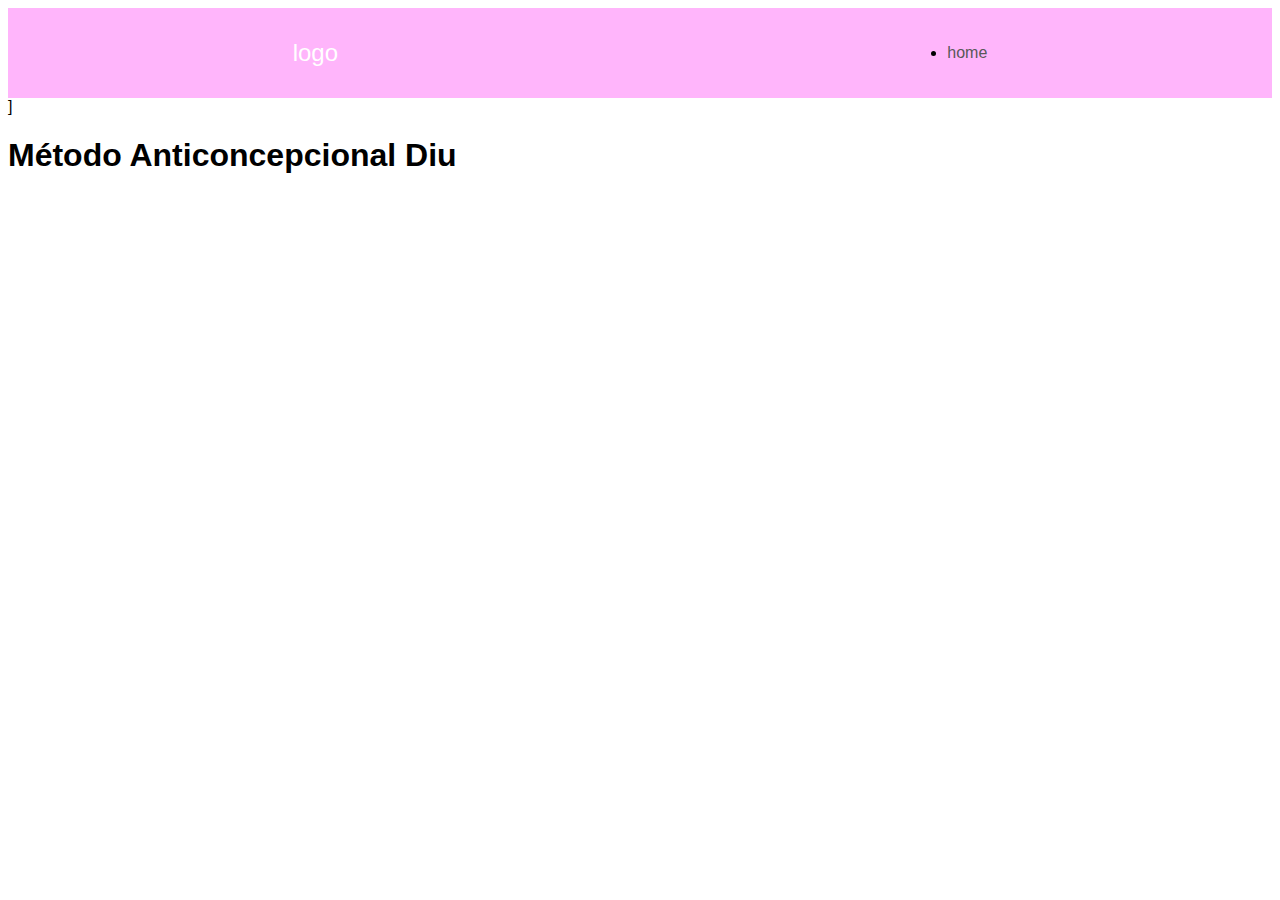
==== index.html @ d30ae764 "Add files via upload" ====
<!DOCTYPE html>
<html lang="pt-br">

<head>
    <meta charset="UTF-8">
    <meta name="viewport" content="width=device-width, initial-scale=1.0">
    <title>Diu</title>
    <meta name="description" content="Sobre método anticoncepcional Diu!">
    <link rel="stylesheet" href="./style.css">
</head>

<body>

    <header>
        <nav>

            <a href="#" class="logo">logo</a>

            <ul class="nav-listas">
                <li><a href="#">home</a></li>
           
        

            </ul>
        </nav>]

        

    </header>
    <h1>Método Anticoncepcional Diu</h1>

</body>

</html>
---- style.css ----
body {
    font-family: Arial, Helvetica, sans-serif;
}

nav{
    display: flex;
    align-items: center;
    justify-content: space-around;
    background-color: rgb(255, 181, 251);
    height: 10vh;
}



.logo{
    font-size: 24px;
    color: white;
}

a{
    color: #585858;
    text-decoration: none;
}
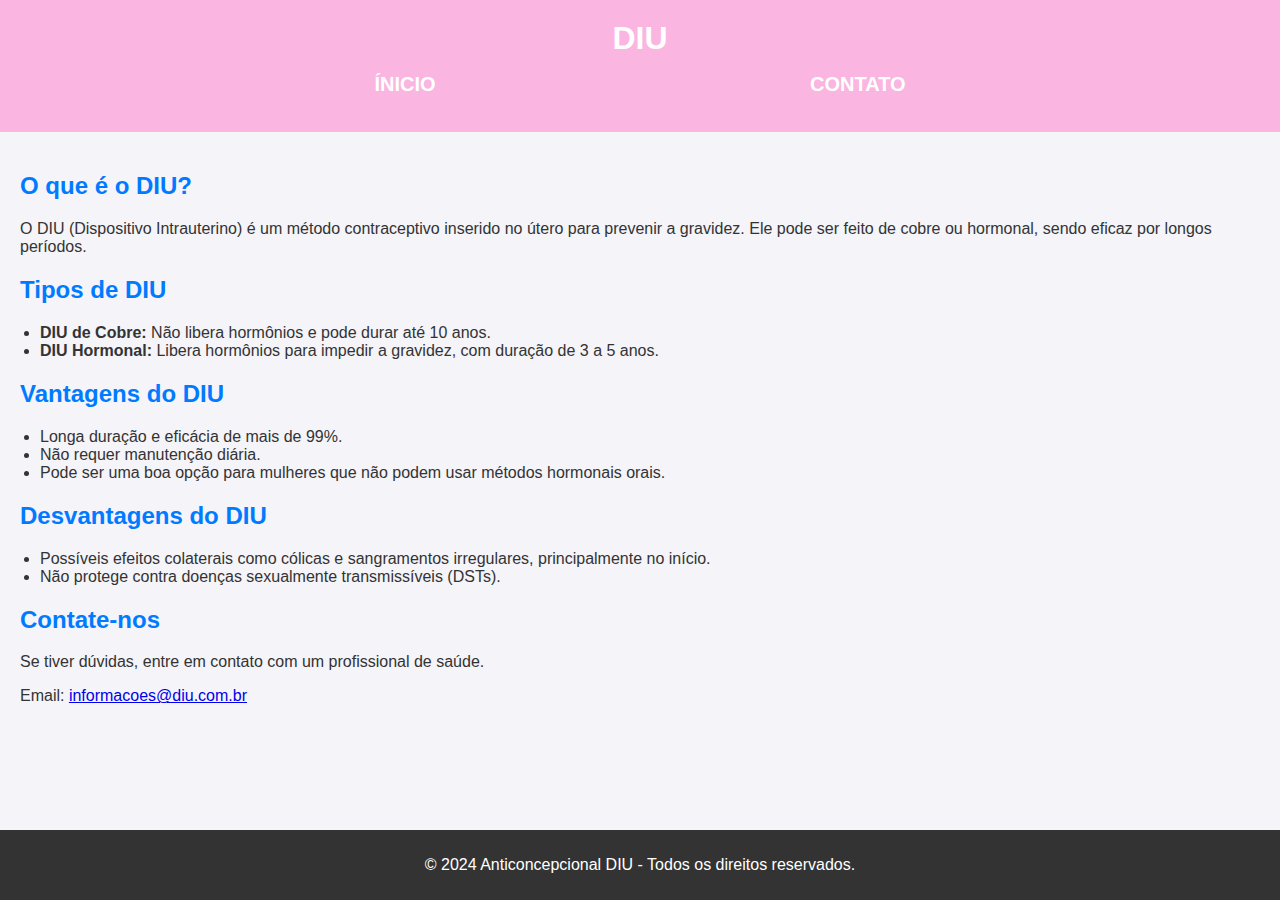
==== commit 91fdb945: "Add files via upload" ====
--- a/index.html
+++ b/index.html
@@ -1,34 +1,64 @@
-<!DOCTYPE html>
-<html lang="pt-br">
-
-<head>
-    <meta charset="UTF-8">
-    <meta name="viewport" content="width=device-width, initial-scale=1.0">
-    <title>Diu</title>
-    <meta name="description" content="Sobre método anticoncepcional Diu!">
-    <link rel="stylesheet" href="./style.css">
-</head>
-
-<body>
-
-    <header>
-        <nav>
-
-            <a href="#" class="logo">logo</a>
-
-            <ul class="nav-listas">
-                <li><a href="#">home</a></li>
-           
-        
-
-            </ul>
-        </nav>]
-
-        
-
-    </header>
-    <h1>Método Anticoncepcional Diu</h1>
-
-</body>
-
-</html>+<!DOCTYPE html>
+<html lang="pt-br">
+<head>
+    <meta charset="UTF-8">
+    <meta name="viewport" content="width=device-width, initial-scale=1.0">
+    <title>Anticoncepcional DIU</title>
+    <meta name="description" content="Sobre método anticoncepcional Diu!">
+    <link rel="stylesheet" href="style.css">
+</head>
+<body>
+    <header>
+        <h1>DIU</h1>
+        <nav>
+            <ul>
+                <li><a href="#inicio">ÍNICIO</a></li>
+                <li><a href="#contato">CONTATO</a></li>
+                
+            </ul>
+        </nav>
+    </header>
+
+    <main>
+        <section id="introducao">
+            <h2>O que é o DIU?</h2>
+            <p>O DIU (Dispositivo Intrauterino) é um método contraceptivo inserido no útero para prevenir a gravidez. Ele pode ser feito de cobre ou hormonal, sendo eficaz por longos períodos.</p>
+        </section>
+
+        <section id="tipos">
+            <h2>Tipos de DIU</h2>
+            <ul>
+                <li><strong>DIU de Cobre:</strong> Não libera hormônios e pode durar até 10 anos.</li>
+                <li><strong>DIU Hormonal:</strong> Libera hormônios para impedir a gravidez, com duração de 3 a 5 anos.</li>
+            </ul>
+        </section>
+
+        <section id="vantagens">
+            <h2>Vantagens do DIU</h2>
+            <ul>
+                <li>Longa duração e eficácia de mais de 99%.</li>
+                <li>Não requer manutenção diária.</li>
+                <li>Pode ser uma boa opção para mulheres que não podem usar métodos hormonais orais.</li>
+            </ul>
+        </section>
+
+        <section id="desvantagens">
+            <h2>Desvantagens do DIU</h2>
+            <ul>
+                <li>Possíveis efeitos colaterais como cólicas e sangramentos irregulares, principalmente no início.</li>
+                <li>Não protege contra doenças sexualmente transmissíveis (DSTs).</li>
+            </ul>
+        </section>
+
+        <section id="contato">
+            <h2>Contate-nos</h2>
+            <p>Se tiver dúvidas, entre em contato com um profissional de saúde.</p>
+            <p>Email: <a href="mailto:informacoes@diu.com.br">informacoes@diu.com.br</a></p>
+        </section>
+    </main>
+
+    <footer>
+        <p>&copy; 2024 Anticoncepcional DIU - Todos os direitos reservados.</p>
+    </footer>
+</body>
+</html>
--- a/style.css
+++ b/style.css
@@ -1,23 +1,95 @@
-body {
-    font-family: Arial, Helvetica, sans-serif;
-}
-
-nav{
-    display: flex;
-    align-items: center;
-    justify-content: space-around;
-    background-color: rgb(255, 181, 251);
-    height: 10vh;
-}
-
-
-
-.logo{
-    font-size: 24px;
-    color: white;
-}
-
-a{
-    color: #585858;
-    text-decoration: none;
-}
+
+body {
+    font-family: Arial, sans-serif;
+    background-color: #f4f4f9;
+    color: #333;
+    margin: 0;
+    padding: 0;
+}
+
+header {
+    background-color: #fab5e0;
+    color: white;
+    padding: 20px 0;
+    text-align: center;
+}
+
+header h1 {
+    margin: 0;
+}
+
+nav ul {
+    display: flex;
+    justify-content: space-evenly;
+    list-style: none;
+    padding: 0;
+    text-align: center;
+}
+
+nav ul li {
+    display: inline-block;
+    position: relative;
+    color: #ffffff;
+    font-family: sans-serif;
+    font-size: 20px;
+    cursor: pointer;
+    transition: 0.4 all ease;
+}
+
+nav ul li a {
+    color: white;
+    text-decoration: none;
+    font-weight: bold;
+}
+
+nav ul li a:hover {
+    color: #ee44d2;
+    transition: 0.4 all ease;
+}
+
+nav ul li::after {
+    content: '';
+    position: absolute;
+    width: 100%;
+    transform: scaleX(0);
+    height: 2px;
+    bottom: -5px;
+    left: 0;
+    background-color: #d766db;
+    transform-origin: bottom right;
+    transition: transform 0.5s ease-out;
+
+}
+
+nav ul li:hover::after {
+    transform: scaleX(1);
+    transform-origin: bottom left;
+}
+
+
+main {
+    padding: 20px;
+}
+
+section {
+    margin-bottom: 20px;
+}
+
+h2 {
+    color: #007bff;
+}
+
+ul {
+    list-style: disc;
+    padding-left: 20px;
+}
+
+footer {
+    background-color: #333;
+    color: white;
+    text-align: center;
+    padding: 10px 0;
+    position: fixed;
+    width: 100%;
+    bottom: 0;
+}
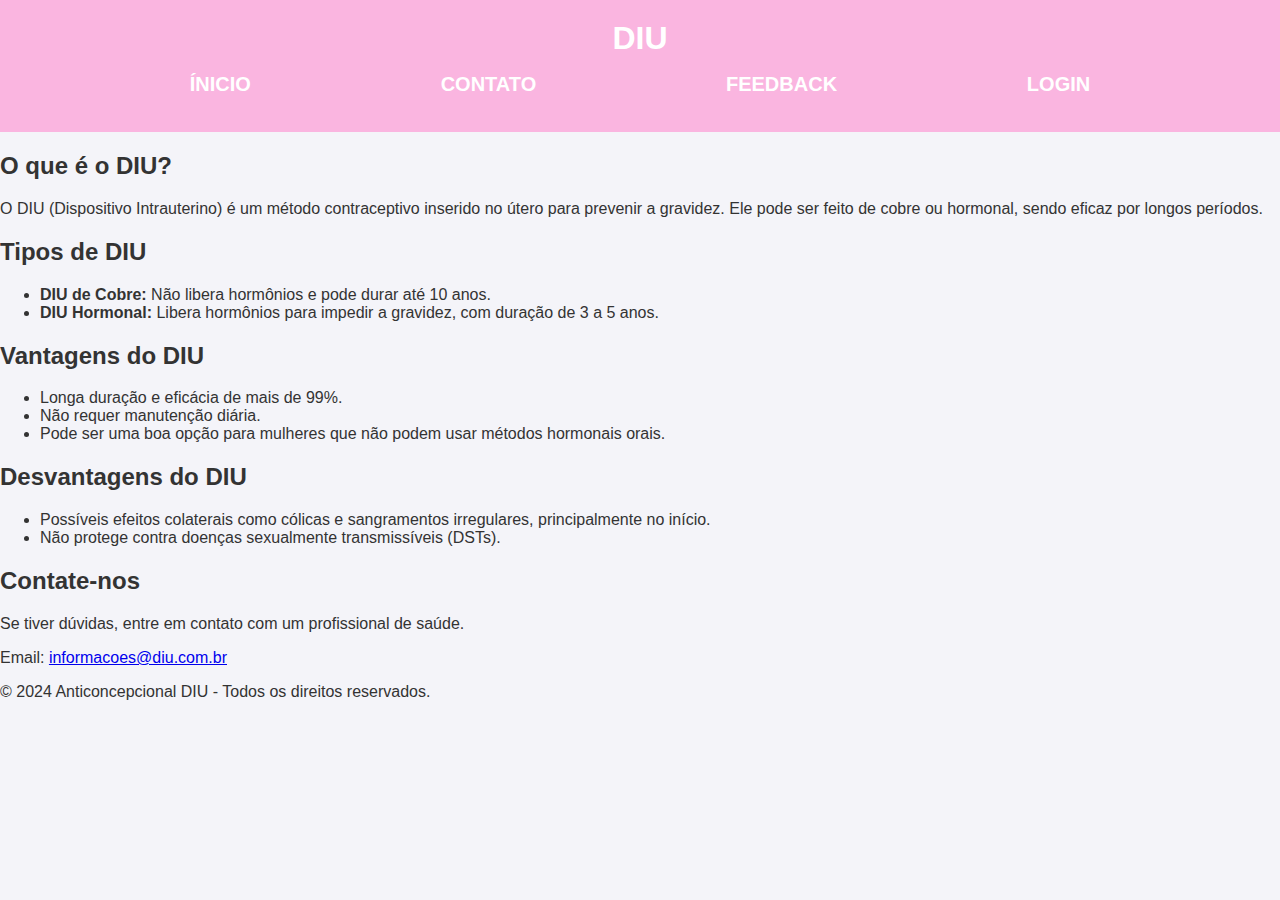
==== commit 22ecc9e8: "Add files via upload" ====
--- a/index.html
+++ b/index.html
@@ -14,6 +14,9 @@
             <ul>
                 <li><a href="#inicio">ÍNICIO</a></li>
                 <li><a href="#contato">CONTATO</a></li>
+                <li><a href="#feedback">FEEDBACK</a></li>
+                <li><a href="./login.html">LOGIN</a></li>
+            
                 
             </ul>
         </nav>
--- a/style.css
+++ b/style.css
@@ -47,49 +47,3 @@
     transition: 0.4 all ease;
 }
 
-nav ul li::after {
-    content: '';
-    position: absolute;
-    width: 100%;
-    transform: scaleX(0);
-    height: 2px;
-    bottom: -5px;
-    left: 0;
-    background-color: #d766db;
-    transform-origin: bottom right;
-    transition: transform 0.5s ease-out;
-
-}
-
-nav ul li:hover::after {
-    transform: scaleX(1);
-    transform-origin: bottom left;
-}
-
-
-main {
-    padding: 20px;
-}
-
-section {
-    margin-bottom: 20px;
-}
-
-h2 {
-    color: #007bff;
-}
-
-ul {
-    list-style: disc;
-    padding-left: 20px;
-}
-
-footer {
-    background-color: #333;
-    color: white;
-    text-align: center;
-    padding: 10px 0;
-    position: fixed;
-    width: 100%;
-    bottom: 0;
-}
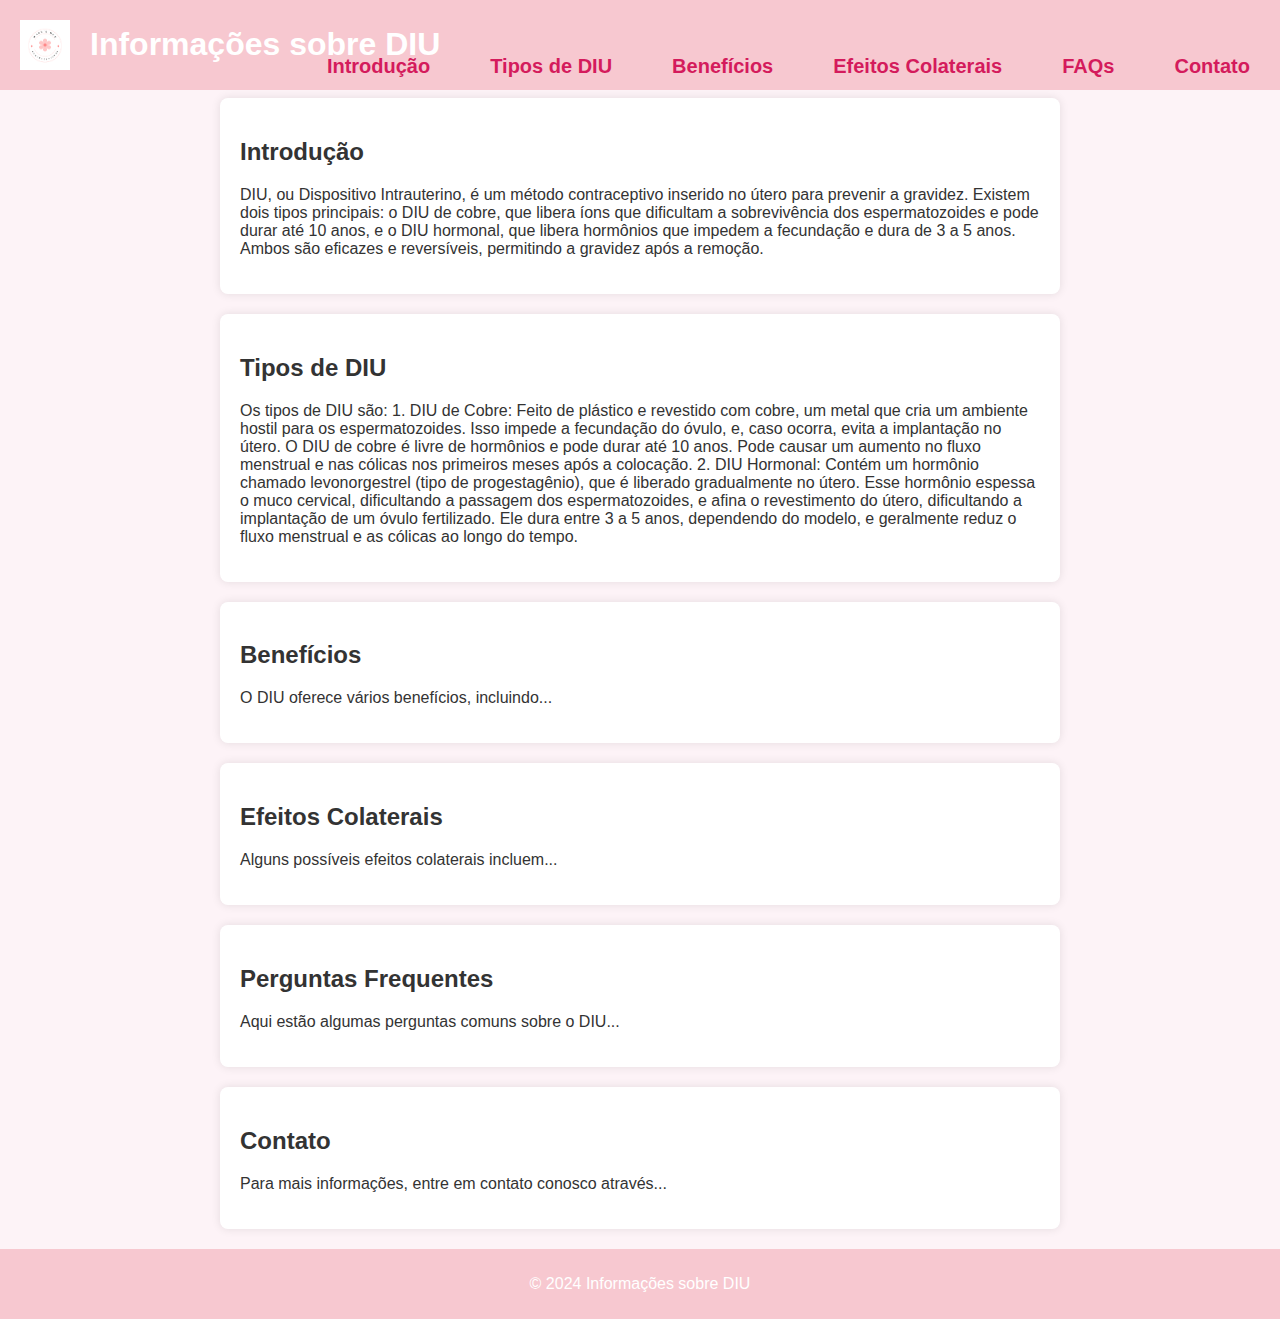
==== commit ba801438: "Add files via upload" ====
--- a/index.html
+++ b/index.html
@@ -1,67 +1,57 @@
 <!DOCTYPE html>
-<html lang="pt-br">
+<html lang="pt-BR">
 <head>
     <meta charset="UTF-8">
     <meta name="viewport" content="width=device-width, initial-scale=1.0">
-    <title>Anticoncepcional DIU</title>
-    <meta name="description" content="Sobre método anticoncepcional Diu!">
-    <link rel="stylesheet" href="style.css">
+    <title>Informações sobre DIU</title>
+    <link rel="stylesheet" href="styles.css">
 </head>
 <body>
     <header>
-        <h1>DIU</h1>
-        <nav>
-            <ul>
-                <li><a href="#inicio">ÍNICIO</a></li>
-                <li><a href="#contato">CONTATO</a></li>
-                <li><a href="#feedback">FEEDBACK</a></li>
-                <li><a href="./login.html">LOGIN</a></li>
-            
-                
-            </ul>
-        </nav>
+        <img src="./img/Pink Cute Simple Flower Shop Circle Logo.png" alt="Logo" class="logo">
+        <h1>Informações sobre DIU</h1>
     </header>
+    <nav>
+        <ul>
+            <li><a href="#intro">Introdução</a></li>
+            <li><a href="#tipos">Tipos de DIU</a></li>
+            <li><a href="#beneficios">Benefícios</a></li>
+            <li><a href="#efeitos">Efeitos Colaterais</a></li>
+            <li><a href="#faq">FAQs</a></li>
+            <li><a href="#contato">Contato</a></li>
+        </ul>
+    </nav>
+    <section id="intro">
+        <h2>Introdução</h2>
+        <p>DIU, ou Dispositivo Intrauterino, é um método contraceptivo inserido no útero para prevenir a gravidez. Existem dois tipos principais: o DIU de cobre, que libera íons que dificultam a sobrevivência dos espermatozoides e pode durar até 10 anos, e o DIU hormonal, que libera hormônios que impedem a fecundação e dura de 3 a 5 anos. Ambos são eficazes e reversíveis, permitindo a gravidez após a remoção.</p>
+    </section>
+    <section id="tipos">
+        <h2>Tipos de DIU</h2>
+        <p>Os tipos de DIU são:
+            1. DIU de Cobre: Feito de plástico e revestido com cobre, um metal que cria um ambiente hostil para os espermatozoides. Isso impede a fecundação do óvulo, e, caso ocorra, evita a implantação no útero. O DIU de cobre é livre de hormônios e pode durar até 10 anos. Pode causar um aumento no fluxo menstrual e nas cólicas nos primeiros meses após a colocação.
+            2. DIU Hormonal: Contém um hormônio chamado levonorgestrel (tipo de progestagênio), que é liberado gradualmente no útero. Esse hormônio espessa o muco cervical, dificultando a passagem dos espermatozoides, e afina o revestimento do útero, dificultando a implantação de um óvulo fertilizado. Ele dura entre 3 a 5 anos, dependendo do modelo, e geralmente reduz o fluxo menstrual e as cólicas ao longo do tempo.
+            </p>
+    </section>
+    <section id="beneficios">
+        <h2>Benefícios</h2>
+        <p>O DIU oferece vários benefícios, incluindo...</p>
+    </section>
+    <section id="efeitos">
+        <h2>Efeitos Colaterais</h2>
+        <p>Alguns possíveis efeitos colaterais incluem...</p>
 
-    <main>
-        <section id="introducao">
-            <h2>O que é o DIU?</h2>
-            <p>O DIU (Dispositivo Intrauterino) é um método contraceptivo inserido no útero para prevenir a gravidez. Ele pode ser feito de cobre ou hormonal, sendo eficaz por longos períodos.</p>
-        </section>
-
-        <section id="tipos">
-            <h2>Tipos de DIU</h2>
-            <ul>
-                <li><strong>DIU de Cobre:</strong> Não libera hormônios e pode durar até 10 anos.</li>
-                <li><strong>DIU Hormonal:</strong> Libera hormônios para impedir a gravidez, com duração de 3 a 5 anos.</li>
-            </ul>
-        </section>
-
-        <section id="vantagens">
-            <h2>Vantagens do DIU</h2>
-            <ul>
-                <li>Longa duração e eficácia de mais de 99%.</li>
-                <li>Não requer manutenção diária.</li>
-                <li>Pode ser uma boa opção para mulheres que não podem usar métodos hormonais orais.</li>
-            </ul>
-        </section>
-
-        <section id="desvantagens">
-            <h2>Desvantagens do DIU</h2>
-            <ul>
-                <li>Possíveis efeitos colaterais como cólicas e sangramentos irregulares, principalmente no início.</li>
-                <li>Não protege contra doenças sexualmente transmissíveis (DSTs).</li>
-            </ul>
-        </section>
-
-        <section id="contato">
-            <h2>Contate-nos</h2>
-            <p>Se tiver dúvidas, entre em contato com um profissional de saúde.</p>
-            <p>Email: <a href="mailto:informacoes@diu.com.br">informacoes@diu.com.br</a></p>
-        </section>
-    </main>
-
+        
+    </section>
+    <section id="faq">
+        <h2>Perguntas Frequentes</h2>
+        <p>Aqui estão algumas perguntas comuns sobre o DIU...</p>
+    </section>
+    <section id="contato">
+        <h2>Contato</h2>
+        <p>Para mais informações, entre em contato conosco através...</p>
+    </section>
     <footer>
-        <p>&copy; 2024 Anticoncepcional DIU - Todos os direitos reservados.</p>
+        <p>&copy; 2024 Informações sobre DIU</p>
     </footer>
 </body>
 </html>
--- a/styles.css
+++ b/styles.css
@@ -0,0 +1,80 @@
+body {
+    font-family: Arial, sans-serif;
+    background-color: #fdf3f7;
+    color: #333;
+    margin: 0;
+    padding: 0;
+}
+
+header {
+    display: flex; 
+    align-items: center; 
+    background-color: #f7c8d0; 
+    color: #fff; 
+    padding: 5px 20px; 
+    text-align: center;
+}
+
+.logo { width: 50px; 
+    height: auto; 
+    margin-right: 20px
+}
+
+nav { 
+    margin-top: -35px;
+}
+
+nav ul {
+    font-family: Arial, Helvetica, sans-serif;
+    list-style: none;
+    padding: 0;
+    display: flex;
+    justify-content:flex-end;
+    background-color: #f7c8d0;
+    margin: 0;
+    text-align: center;
+}
+
+nav ul li {
+    margin: 0 15px;
+    display: inline-block;
+    position: relative;
+    color: #ffffff;
+    font-family: sans-serif;
+    font-size: 20px;
+    cursor: pointer;
+    transition: 0.4 all ease;
+}
+
+nav ul li a {
+    text-decoration: none; 
+    color: #d41b5c; 
+    padding: 10px 15px; 
+    border-radius: 5px; 
+    transition: background-color 0.3s ease;
+    font-weight: bold;
+}
+
+nav ul li a:hover {
+    color: #df618d;
+    transition: 0.4 all ease;
+}
+
+
+section {
+    padding: 20px;
+    margin: 20px auto;
+    background-color: #fff;
+    border-radius: 8px;
+    box-shadow: 0 0 10px rgba(0, 0, 0, 0.1);
+    max-width: 800px;
+}
+
+footer { text-align: center; 
+    padding: 10px 0; 
+    background-color: #f7c8d0; 
+    color: #fff; 
+    position: relative; 
+    width: 100%
+}
+
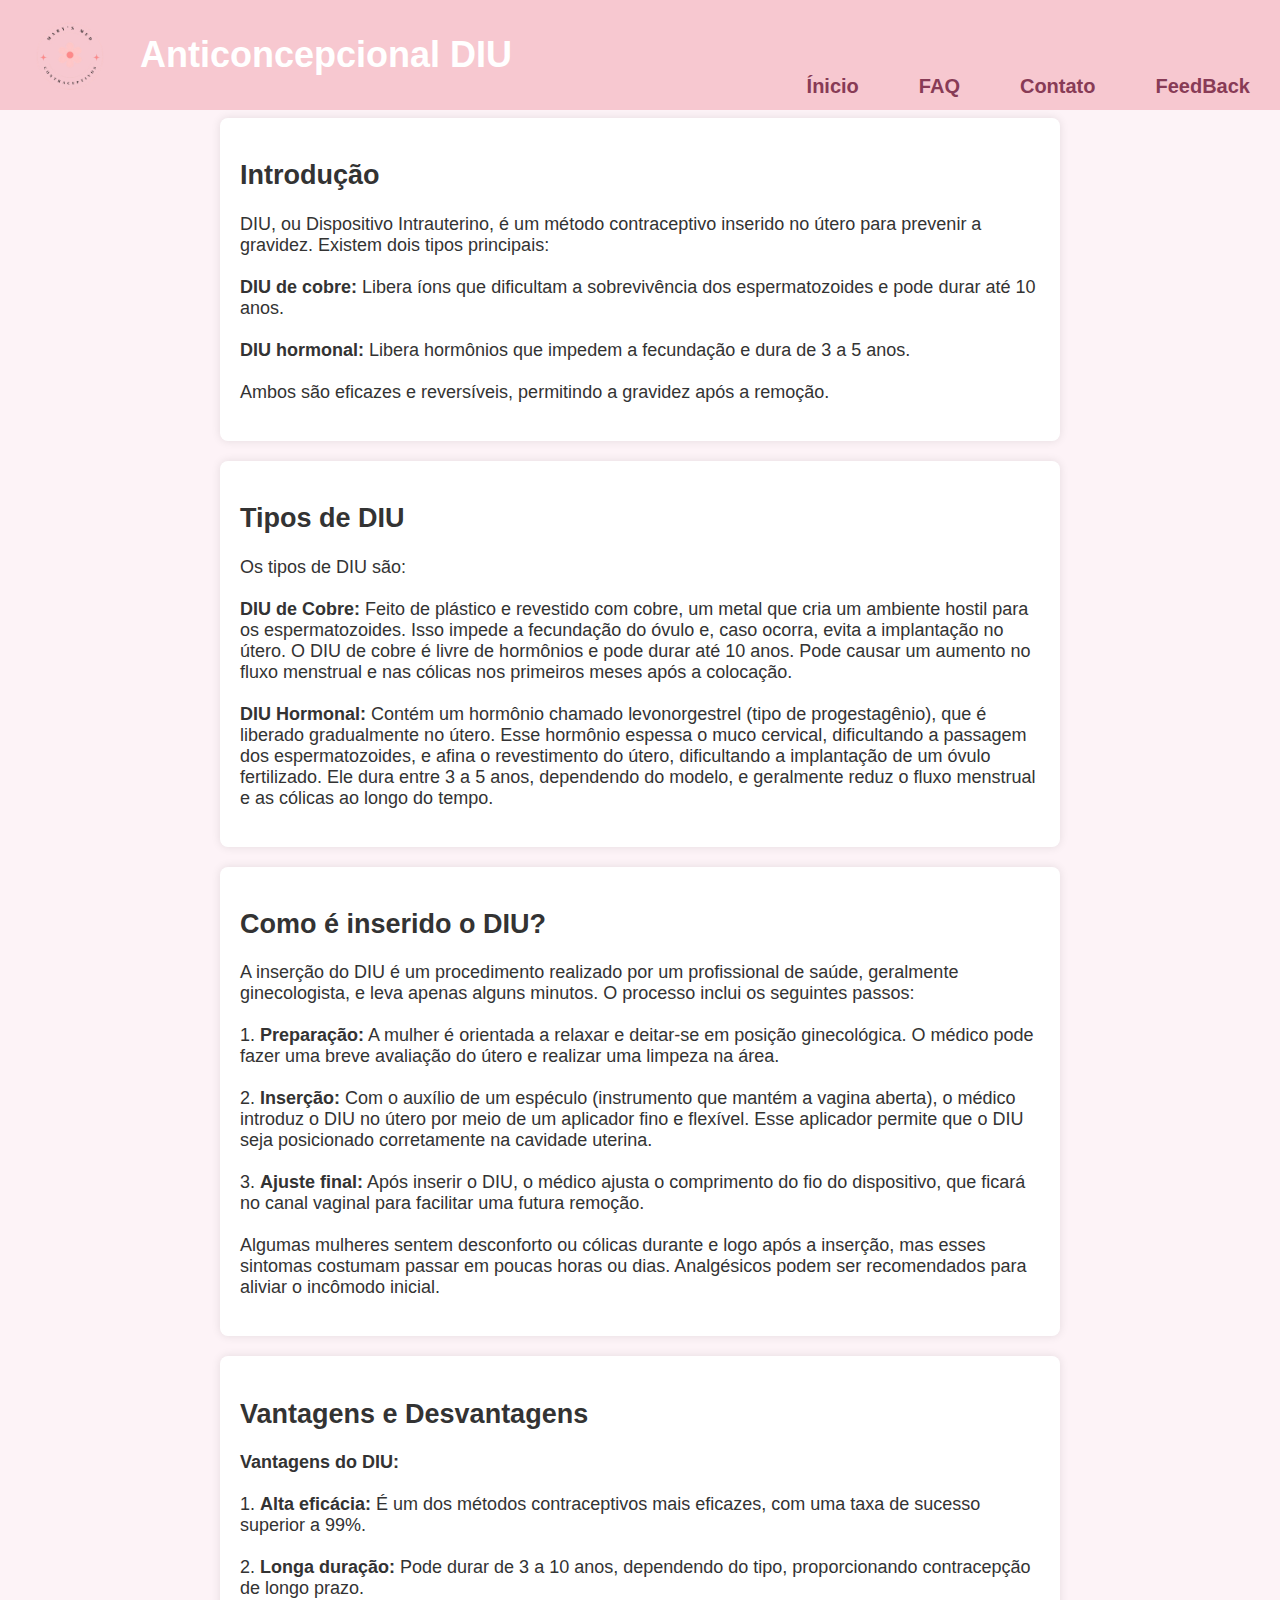
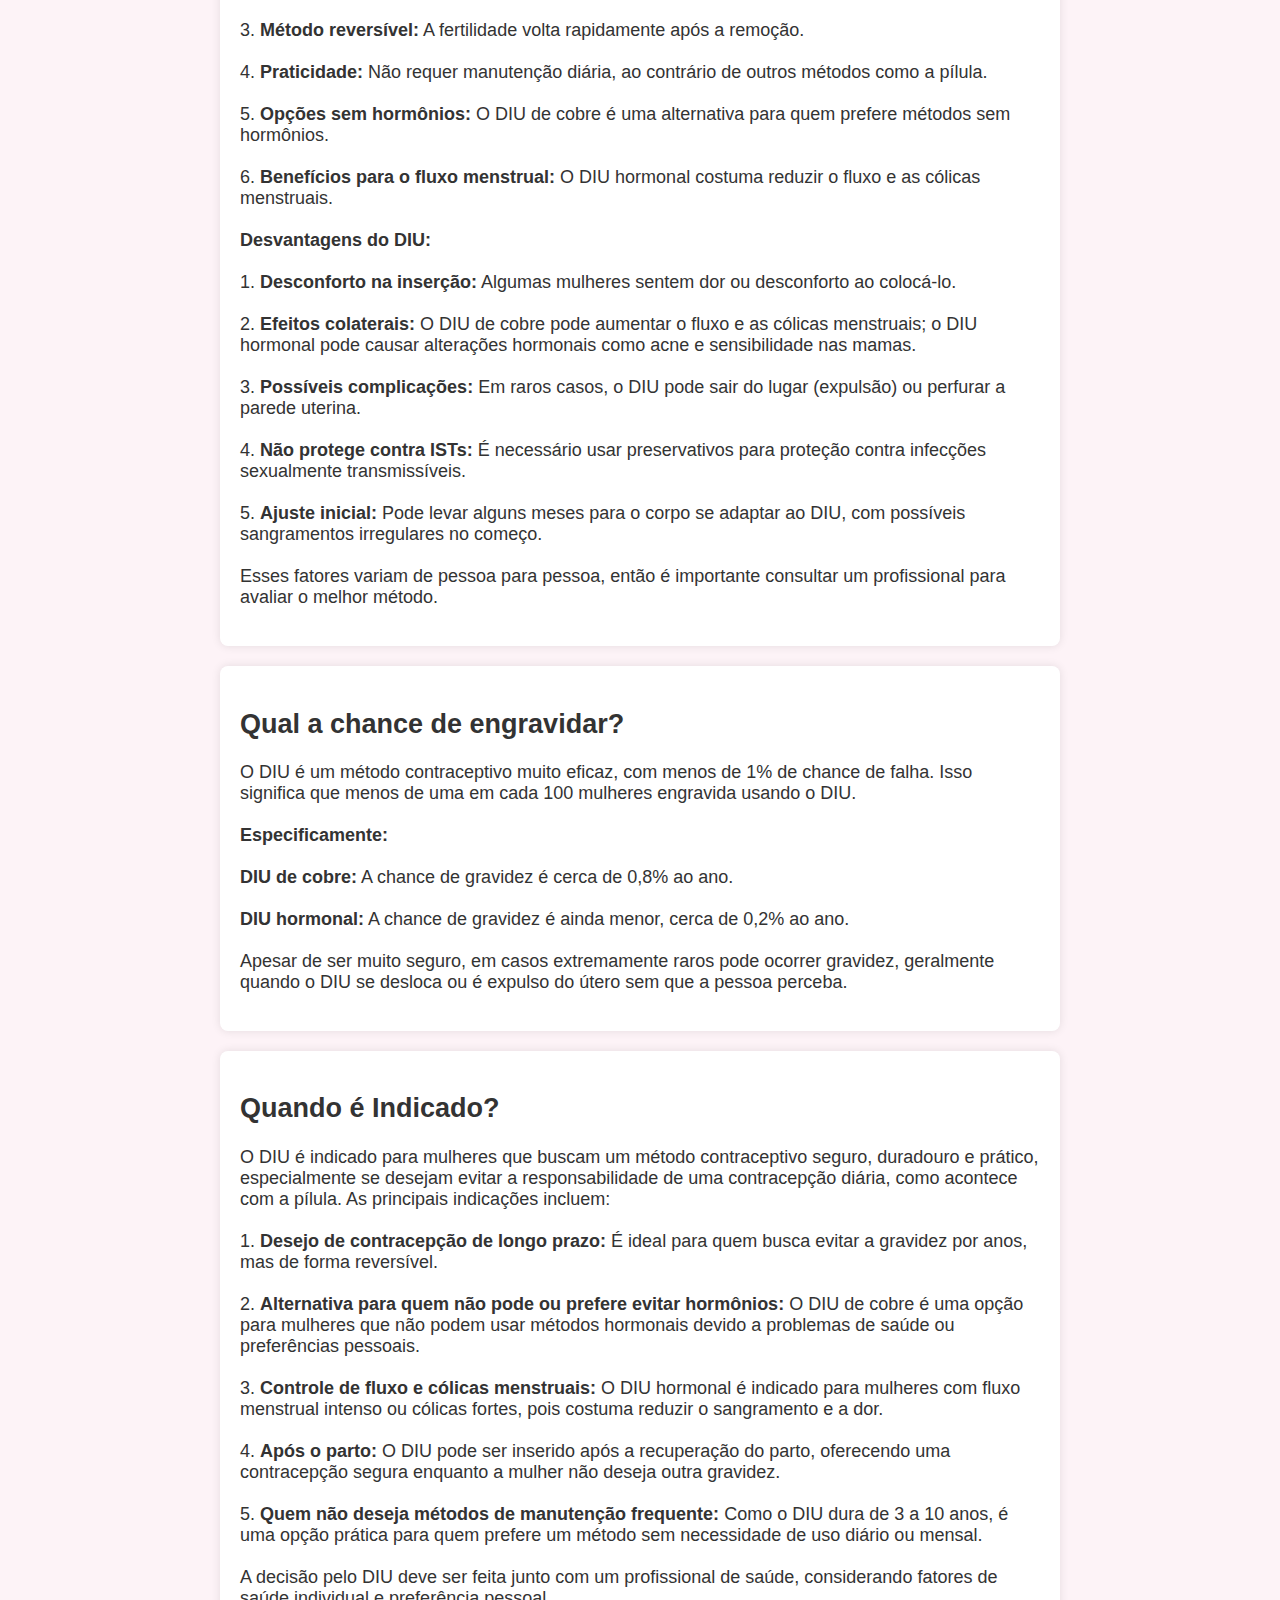
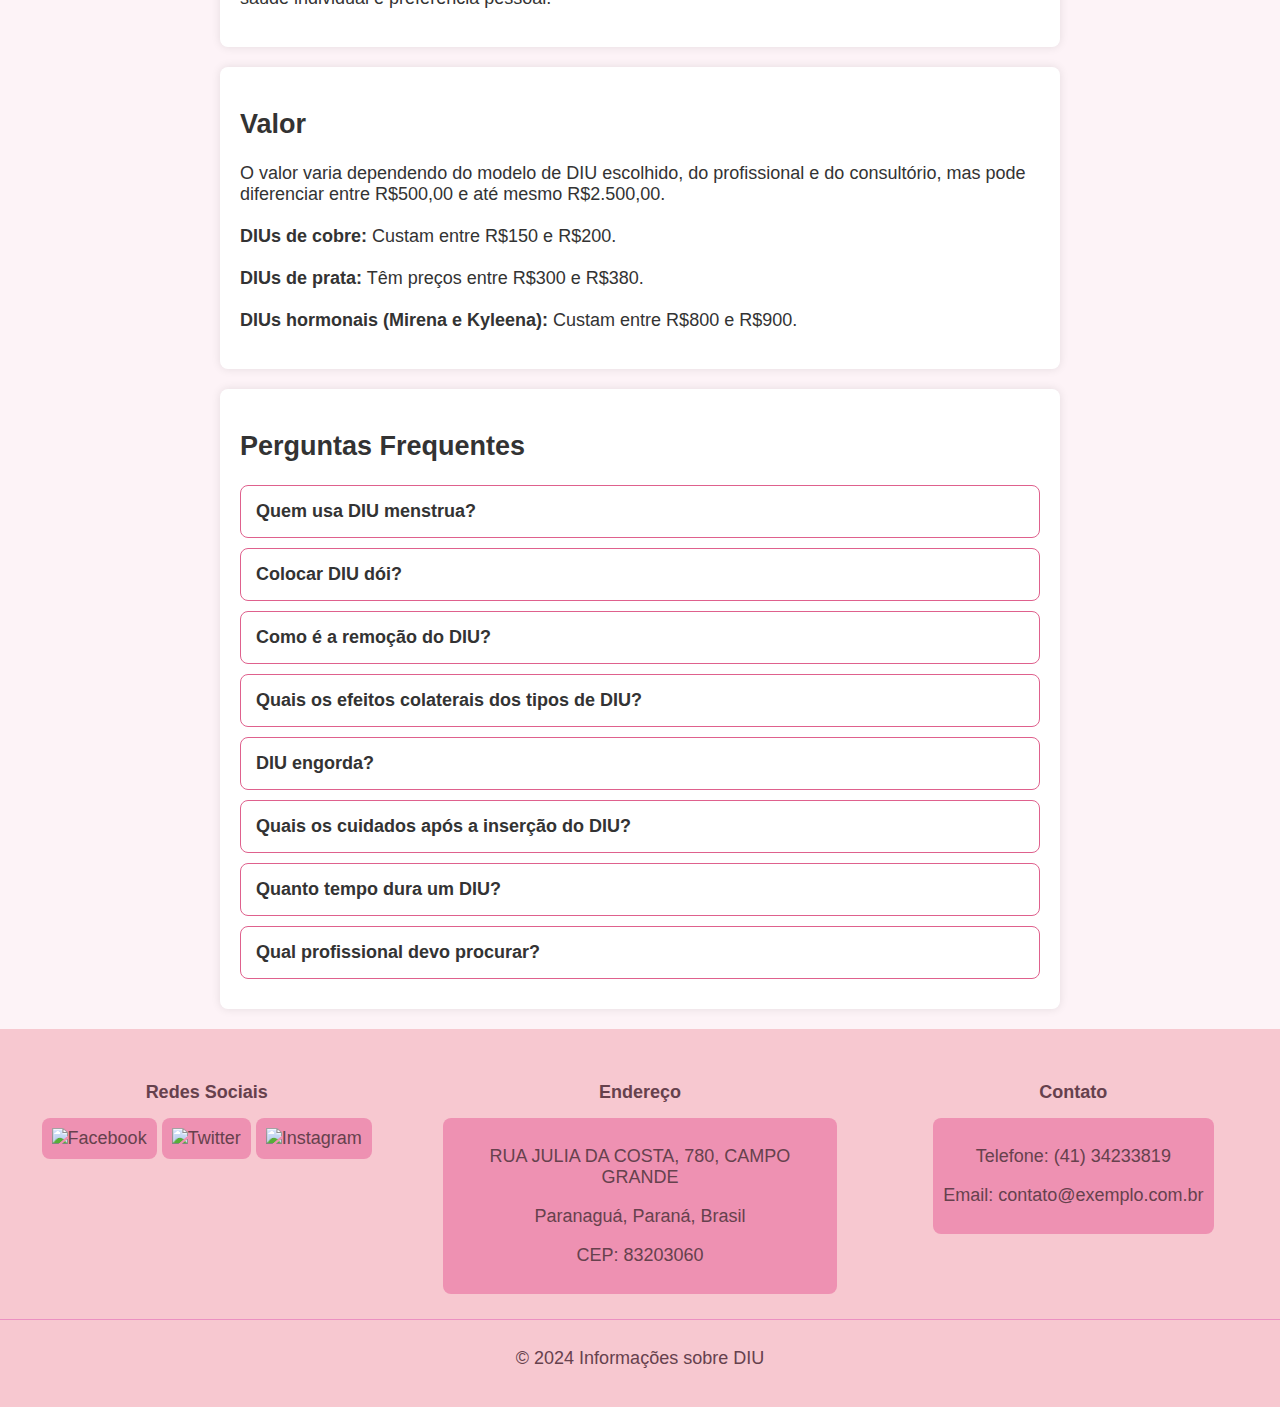
==== commit 79104063: "Add files via upload" ====
--- a/index.html
+++ b/index.html
@@ -4,54 +4,285 @@
     <meta charset="UTF-8">
     <meta name="viewport" content="width=device-width, initial-scale=1.0">
     <title>Informações sobre DIU</title>
+    <link rel="shortcut icon" href="./img/favicon.ico.png" type="image/x-icon">
     <link rel="stylesheet" href="styles.css">
 </head>
 <body>
     <header>
-        <img src="./img/Pink Cute Simple Flower Shop Circle Logo.png" alt="Logo" class="logo">
-        <h1>Informações sobre DIU</h1>
+        <img src="./img/Pink_Cute_Simple_Flower_Shop_Circle_Logo-removebg-preview.png" alt="Logo" class="logo">
+        
+        <h1>Anticoncepcional DIU</h1>
     </header>
     <nav>
         <ul>
-            <li><a href="#intro">Introdução</a></li>
-            <li><a href="#tipos">Tipos de DIU</a></li>
-            <li><a href="#beneficios">Benefícios</a></li>
-            <li><a href="#efeitos">Efeitos Colaterais</a></li>
-            <li><a href="#faq">FAQs</a></li>
-            <li><a href="#contato">Contato</a></li>
+            <li><a href="#intro" class="menu">Ínicio</a></li>
+            <li><a href="#faq" class="menu">FAQ</a></li>
+            <li><a href="#faq"class="menu">Contato</a></li>
+            <li><a href="./feedback.html" class="menu">FeedBack</a></li>
         </ul>
     </nav>
     <section id="intro">
         <h2>Introdução</h2>
-        <p>DIU, ou Dispositivo Intrauterino, é um método contraceptivo inserido no útero para prevenir a gravidez. Existem dois tipos principais: o DIU de cobre, que libera íons que dificultam a sobrevivência dos espermatozoides e pode durar até 10 anos, e o DIU hormonal, que libera hormônios que impedem a fecundação e dura de 3 a 5 anos. Ambos são eficazes e reversíveis, permitindo a gravidez após a remoção.</p>
-    </section>
+        <p>
+            DIU, ou Dispositivo Intrauterino, é um método contraceptivo inserido no útero para prevenir a gravidez. Existem dois tipos principais:
+            <br><br>
+            <strong>DIU de cobre:</strong> Libera íons que dificultam a sobrevivência dos espermatozoides e pode durar até 10 anos.
+            <br><br>
+            <strong>DIU hormonal:</strong> Libera hormônios que impedem a fecundação e dura de 3 a 5 anos.
+            <br><br>
+            Ambos são eficazes e reversíveis, permitindo a gravidez após a remoção.
+        </p>
+    </section>
+    
     <section id="tipos">
         <h2>Tipos de DIU</h2>
-        <p>Os tipos de DIU são:
-            1. DIU de Cobre: Feito de plástico e revestido com cobre, um metal que cria um ambiente hostil para os espermatozoides. Isso impede a fecundação do óvulo, e, caso ocorra, evita a implantação no útero. O DIU de cobre é livre de hormônios e pode durar até 10 anos. Pode causar um aumento no fluxo menstrual e nas cólicas nos primeiros meses após a colocação.
-            2. DIU Hormonal: Contém um hormônio chamado levonorgestrel (tipo de progestagênio), que é liberado gradualmente no útero. Esse hormônio espessa o muco cervical, dificultando a passagem dos espermatozoides, e afina o revestimento do útero, dificultando a implantação de um óvulo fertilizado. Ele dura entre 3 a 5 anos, dependendo do modelo, e geralmente reduz o fluxo menstrual e as cólicas ao longo do tempo.
-            </p>
-    </section>
-    <section id="beneficios">
-        <h2>Benefícios</h2>
-        <p>O DIU oferece vários benefícios, incluindo...</p>
-    </section>
+        <p>
+            Os tipos de DIU são:
+            <br><br>
+            <strong>DIU de Cobre:</strong> Feito de plástico e revestido com cobre, um metal que cria um ambiente hostil para os espermatozoides. Isso impede a fecundação do óvulo e, caso ocorra, evita a implantação no útero. O DIU de cobre é livre de hormônios e pode durar até 10 anos. Pode causar um aumento no fluxo menstrual e nas cólicas nos primeiros meses após a colocação.
+            <br><br>
+            <strong>DIU Hormonal:</strong> Contém um hormônio chamado levonorgestrel (tipo de progestagênio), que é liberado gradualmente no útero. Esse hormônio espessa o muco cervical, dificultando a passagem dos espermatozoides, e afina o revestimento do útero, dificultando a implantação de um óvulo fertilizado. Ele dura entre 3 a 5 anos, dependendo do modelo, e geralmente reduz o fluxo menstrual e as cólicas ao longo do tempo.
+        </p>
+    </section>
+    
+    <section id="insercao">
+        <h2>Como é inserido o DIU?</h2>
+        <p>
+            A inserção do DIU é um procedimento realizado por um profissional de saúde, geralmente ginecologista, e leva apenas alguns minutos. O processo inclui os seguintes passos:
+            <br><br>
+            1. <strong>Preparação:</strong> A mulher é orientada a relaxar e deitar-se em posição ginecológica. O médico pode fazer uma breve avaliação do útero e realizar uma limpeza na área.
+            <br><br>
+            2. <strong>Inserção:</strong> Com o auxílio de um espéculo (instrumento que mantém a vagina aberta), o médico introduz o DIU no útero por meio de um aplicador fino e flexível. Esse aplicador permite que o DIU seja posicionado corretamente na cavidade uterina.
+            <br><br>
+            3. <strong>Ajuste final:</strong> Após inserir o DIU, o médico ajusta o comprimento do fio do dispositivo, que ficará no canal vaginal para facilitar uma futura remoção.
+            <br><br>
+            Algumas mulheres sentem desconforto ou cólicas durante e logo após a inserção, mas esses sintomas costumam passar em poucas horas ou dias. Analgésicos podem ser recomendados para aliviar o incômodo inicial.
+        </p>
+    </section>
+    
+    <section id="vantagens-e-desvantagens">
+        <h2>Vantagens e Desvantagens</h2>
+        <p>
+            <strong>Vantagens do DIU:</strong>
+            <br><br>
+            1. <strong>Alta eficácia:</strong> É um dos métodos contraceptivos mais eficazes, com uma taxa de sucesso superior a 99%.
+            <br><br>
+            2. <strong>Longa duração:</strong> Pode durar de 3 a 10 anos, dependendo do tipo, proporcionando contracepção de longo prazo.
+            <br><br>
+            3. <strong>Método reversível:</strong> A fertilidade volta rapidamente após a remoção.
+            <br><br>
+            4. <strong>Praticidade:</strong> Não requer manutenção diária, ao contrário de outros métodos como a pílula.
+            <br><br>
+            5. <strong>Opções sem hormônios:</strong> O DIU de cobre é uma alternativa para quem prefere métodos sem hormônios.
+            <br><br>
+            6. <strong>Benefícios para o fluxo menstrual:</strong> O DIU hormonal costuma reduzir o fluxo e as cólicas menstruais.
+            <br><br>
+            <strong>Desvantagens do DIU:</strong>
+            <br><br>
+            1. <strong>Desconforto na inserção:</strong> Algumas mulheres sentem dor ou desconforto ao colocá-lo.
+            <br><br>
+            2. <strong>Efeitos colaterais:</strong> O DIU de cobre pode aumentar o fluxo e as cólicas menstruais; o DIU hormonal pode causar alterações hormonais como acne e sensibilidade nas mamas.
+            <br><br>
+            3. <strong>Possíveis complicações:</strong> Em raros casos, o DIU pode sair do lugar (expulsão) ou perfurar a parede uterina.
+            <br><br>
+            4. <strong>Não protege contra ISTs:</strong> É necessário usar preservativos para proteção contra infecções sexualmente transmissíveis.
+            <br><br>
+            5. <strong>Ajuste inicial:</strong> Pode levar alguns meses para o corpo se adaptar ao DIU, com possíveis sangramentos irregulares no começo.
+            <br><br>
+            Esses fatores variam de pessoa para pessoa, então é importante consultar um profissional para avaliar o melhor método.
+        </p>
+    </section>
+    
     <section id="efeitos">
-        <h2>Efeitos Colaterais</h2>
-        <p>Alguns possíveis efeitos colaterais incluem...</p>
-
-        
+        <h2>Qual a chance de engravidar?</h2>
+        <p>
+            O DIU é um método contraceptivo muito eficaz, com menos de 1% de chance de falha. Isso significa que menos de uma em cada 100 mulheres engravida usando o DIU.
+            <br><br>
+            <strong>Especificamente:</strong>
+            <br><br>
+            <strong>DIU de cobre:</strong> A chance de gravidez é cerca de 0,8% ao ano.
+            <br><br>
+            <strong>DIU hormonal:</strong> A chance de gravidez é ainda menor, cerca de 0,2% ao ano.
+            <br><br>
+            Apesar de ser muito seguro, em casos extremamente raros pode ocorrer gravidez, geralmente quando o DIU se desloca ou é expulso do útero sem que a pessoa perceba.
+        </p>
+    </section>
+    
+    <section id="indicacoes">
+        <h2>Quando é Indicado?</h2>
+        <p>
+            O DIU é indicado para mulheres que buscam um método contraceptivo seguro, duradouro e prático, especialmente se desejam evitar a responsabilidade de uma contracepção diária, como acontece com a pílula. As principais indicações incluem:
+            <br><br>
+            1. <strong>Desejo de contracepção de longo prazo:</strong> É ideal para quem busca evitar a gravidez por anos, mas de forma reversível.
+            <br><br>
+            2. <strong>Alternativa para quem não pode ou prefere evitar hormônios:</strong> O DIU de cobre é uma opção para mulheres que não podem usar métodos hormonais devido a problemas de saúde ou preferências pessoais.
+            <br><br>
+            3. <strong>Controle de fluxo e cólicas menstruais:</strong> O DIU hormonal é indicado para mulheres com fluxo menstrual intenso ou cólicas fortes, pois costuma reduzir o sangramento e a dor.
+            <br><br>
+            4. <strong>Após o parto:</strong> O DIU pode ser inserido após a recuperação do parto, oferecendo uma contracepção segura enquanto a mulher não deseja outra gravidez.
+            <br><br>
+            5. <strong>Quem não deseja métodos de manutenção frequente:</strong> Como o DIU dura de 3 a 10 anos, é uma opção prática para quem prefere um método sem necessidade de uso diário ou mensal.
+            <br><br>
+            A decisão pelo DIU deve ser feita junto com um profissional de saúde, considerando fatores de saúde individual e preferência pessoal.
+        </p>
+    </section>
+    
+    <section id="valor">
+        <h2>Valor</h2>
+        <p>
+            O valor varia dependendo do modelo de DIU escolhido, do profissional e do consultório, mas pode diferenciar entre R$500,00 e até mesmo R$2.500,00. 
+            <br><br>
+            <strong>DIUs de cobre:</strong> Custam entre R$150 e R$200.
+            <br><br>
+            <strong>DIUs de prata:</strong> Têm preços entre R$300 e R$380.
+            <br><br>
+            <strong>DIUs hormonais (Mirena e Kyleena):</strong> Custam entre R$800 e R$900.
+        </p>
+    </section>
+    
+
+
     </section>
     <section id="faq">
         <h2>Perguntas Frequentes</h2>
-        <p>Aqui estão algumas perguntas comuns sobre o DIU...</p>
-    </section>
-    <section id="contato">
-        <h2>Contato</h2>
-        <p>Para mais informações, entre em contato conosco através...</p>
-    </section>
+        <div class="faq-item">
+            <div class="faq-question">Quem usa DIU menstrua?</div>
+            <div class="faq-answer">
+               <p> <strong> Depende do tipo. </strong> </p> A maioria das mulheres que utilizam o DIU hormonal não menstrua 
+                (65% das mulheres que usam DIU Mirena não menstruam e 59% das mulheres que usam DIU Kyleena não menstruam).
+                <p>Já com o de cobre ou de cobre mais prata, a mulher menstrua normalmente, 
+                mas algumas pacientes podem, de fato, ter alterações no padrão menstrual, 
+                como a intensificação do fluxo com cólicas mais fortes, pois cada mulher tem uma resposta diferente ao uso do DIU. </p>
+                É normal que o organismo precise de adaptação nos primeiros meses após a inserção.
+            </div>
+        </div>
+        <div class="faq-item">
+            <div class="faq-question">Colocar DIU dói?</div>
+            <div class="faq-answer">
+               <p> A colocação pode causar desconforto ou dor pontual em algumas mulheres devido à natureza do procedimento,
+                visto que ele é inserido através do canal do útero, o canal endocervical, que é uma área muito estreita. </p>
+                Além disso, durante o procedimento é necessário fazer o pinçamento do colo uterino, 
+                e isso pode causar cólicas na mulher. Normalmente, o procedimento dura 5 minutos, e a cólica melhora após a inserção.
+                Para mulheres que tenham uma sensibilidade dolorosa maior, é possível realizar a inserção com sedação.
+               <p> Essa é uma medicação feita endovenosa para a paciente dormir e não sentir dor durante a realização do procedimento. </p>
+            Esses casos precisam ser feitos em sala cirúrgica com acompanhamento do médico anestesista.
+            </div>
+        </div>
+        <div class="faq-item">
+            <div class="faq-question">Como é a remoção do DIU?</div>
+            <div class="faq-answer">
+                A remoção do DIU é um procedimento simples e rápido que pode ser realizado pelo médico em consultório. 
+                <p> O processo envolve a colocação do espéculo vaginal, o mesmo utilizado para coleta do preventivo, e 
+                o uso de uma pinça para localizar e pinçar o fio do dispositivo e, em seguida, puxá-lo suavemente para fora do canal vaginal. </p>
+                <p>Após a remoção, é importante seguir as instruções do médico acerca do uso de outro método contraceptivo e 
+                marcar um acompanhamento para verificar a saúde reprodutiva. Também é possível fazer a colocação de um novo DIU
+                no mesmo procedimento.</p>
+            </div>
+        </div>
+        <div class="faq-item">
+            <div class="faq-question">Quais os efeitos colaterais dos tipos de DIU?</div>
+            <div class="faq-answer">
+                <p> Os efeitos colaterais do DIU podem incluir cólicas e desconforto nas primeiras semanas após a inserção, 
+                além de alterações no padrão de sangramento menstrual, como fluxos mais intensos ou episódios de spotting. </p>
+                No caso do DIU hormonal, algumas mulheres podem experimentar mudanças de humor, acne ou ganho de peso. 
+                Há também um pequeno risco de infecções nas semanas seguintes à inserção, assim como a possibilidade rara 
+                de perfuração do útero ou expulsão do dispositivo. <p> É fundamental discutir esses possíveis efeitos com um médico,
+                que pode oferecer orientações e monitorar qualquer sintoma que surgir.</p>
+            </div>
+        </div>
+        <div class="faq-item">
+            <div class="faq-question">DIU engorda?</div>
+            <div class="faq-answer">
+                O DIU em si não é considerado uma causa direta de ganho de peso. <p> No entanto, 
+                o DIU hormonal pode causar algumas mulheres a experimentarem retenção de líquidos ou 
+                alterações hormonais que podem influenciar o peso. Cada pessoa reage de maneira diferente 
+                ao método contraceptivo.</p> <p> Se você notar mudanças significativas no peso após a inserção,
+                é bom conversar com um médico para avaliar a situação.</p>
+            </div>
+        </div>
+        <div class="faq-item">
+            <div class="faq-question">Quais os cuidados após a inserção do DIU?</div>
+            <div class="faq-answer">
+                <p>Após a inserção do DIU, é importante seguir alguns cuidados para garantir a adaptação e reduzir riscos.</p>
+                <strong>Descanse e evite atividades físicas intensas</strong> nas primeiras 24 horas. Fique atenta a sinais como dor intensa, 
+                febre ou sangramento excessivo, e consulte um médico se necessário.
+                <p>É recomendado esperar 24 a 48 horas para relações sexuais e usar analgésicos, como ibuprofeno, se sentir cólicas.
+                Agende uma consulta de acompanhamento entre 4 a 6 semanas para verificar a posição do DIU e realize autoexame para
+                conferir os fios. Caso haja dúvidas, procure seu médico.</p>
+            </div>
+        </div>
+        <div class="faq-item">
+            <div class="faq-question">Quanto tempo dura um DIU?</div>
+            <div class="faq-answer">
+                <p>A duração do DIU varia de acordo com o tipo:</p>
+                <br><strong>DIU de cobre:</strong> Geralmente, pode durar entre 5 a 10 anos, dependendo do modelo.
+                <br><strong>DIU hormonal:</strong> Pode ter uma duração de 3 a 7 anos, também dependendo do tipo específico.
+                <p>É importante verificar as recomendações do fabricante e consultar um médico para saber qual é o mais adequado
+                para você e quando deve ser substituído. </p>
+            </div>
+        </div>
+        <div class="faq-item">
+            <div class="faq-question">Qual profissional devo procurar?</div>
+            <div class="faq-answer">
+                Para inserir e acompanhar o uso do DIU, o profissional indicado é o <strong> ginecologista. </strong>
+                <p>Ele pode avaliar sua saúde, discutir suas opções contraceptivas e realizar a inserção do dispositivo.
+                Se você já tem o DIU e tem dúvidas ou preocupações, também deve consultar um ginecologista para orientações 
+                e acompanhamento.</p>
+            </div>
+        </div>
+    </section>
+    
+    
+    <script src="script.js"></script>
+    
     <footer>
-        <p>&copy; 2024 Informações sobre DIU</p>
+        
+        
+        <div class="footer-content">
+            
+            <div class="footer-section">
+                <h4>Redes Sociais</h4>
+                <a href="https://www.facebook.com/">
+                    <div class="icon-bg">
+                        <img src="path-to-facebook-icon.png" alt="Facebook">
+                    </div>
+                </a>
+                <a href="https://www.twitter.com/">
+                    <div class="icon-bg">
+                        <img src="path-to-twitter-icon.png" alt="Twitter">
+                    </div>
+                </a>
+                <a href="https://www.instagram.com/">
+                    <div class="icon-bg">
+                        <img src="path-to-instagram-icon.png" alt="Instagram">
+                    </div>
+                </a>
+            </div>
+            <div class="footer-section">
+                <h4>Endereço</h4>
+                <div class="info-bg">
+                    <p>RUA JULIA DA COSTA, 780, CAMPO GRANDE</p>
+                    <p>Paranaguá, Paraná, Brasil</p>
+                    <p>CEP: 83203060</p>
+                </div>
+            </div>
+            <div class="footer-section">
+                <h4>Contato</h4>
+                <div class="info-bg">
+                    <p>Telefone: (41) 34233819</p>
+                    <p>Email: contato@exemplo.com.br</p>
+                </div>
+            </div>
+        </div>
+        <div class="footer-bottom">
+            <p>&copy; 2024 Informações sobre DIU</p>
+        </div>
+        
     </footer>
+
+
+    
+    
+    
 </body>
 </html>
--- a/styles.css
+++ b/styles.css
@@ -4,6 +4,7 @@
     color: #333;
     margin: 0;
     padding: 0;
+   font-size: 18px
 }
 
 header {
@@ -15,7 +16,8 @@
     text-align: center;
 }
 
-.logo { width: 50px; 
+.logo { 
+    width: 100px; 
     height: auto; 
     margin-right: 20px
 }
@@ -48,10 +50,10 @@
 
 nav ul li a {
     text-decoration: none; 
-    color: #d41b5c; 
+    color: #883b56; 
     padding: 10px 15px; 
     border-radius: 5px; 
-    transition: background-color 0.3s ease;
+    transition:0.3s ease;
     font-weight: bold;
 }
 
@@ -70,11 +72,101 @@
     max-width: 800px;
 }
 
-footer { text-align: center; 
-    padding: 10px 0; 
-    background-color: #f7c8d0; 
-    color: #fff; 
-    position: relative; 
-    width: 100%
+footer {
+    background-color: #f7c8d0;
+    color: #66414d;
+    padding: 20px 0;
+    text-align: center;
 }
 
+.footer-content {
+    display: flex;
+    flex-wrap: wrap;
+    justify-content: space-around;
+    gap: 20px;
+}
+
+.footer-section {
+    flex: 1 1 200px;
+    margin: 10px;
+}
+
+.footer-section h4 {
+    margin-bottom: 10px;
+}
+
+.icon-bg, .info-bg {
+    background-color: #ee91b2;
+    border-radius: 8px;
+    padding: 10px;
+    display: inline-block;
+    margin: 5px 0;
+    transition: background-color 0.3s ease, transform 0.3s ease;
+}
+
+.icon-bg:hover, .info-bg:hover {
+    background-color: #ad2957;
+    transform: scale(1.1);
+}
+
+.icon-bg img {
+    width: 30px;
+    height: 30px;
+}
+
+.footer-bottom {
+    border-top: 1px solid #eb91c2;
+    padding-top: 10px;
+    margin-top: 10px;
+}
+
+a {
+    color: inherit; 
+    text-decoration: none; 
+}
+
+a:hover {
+    color: #df618d; 
+}
+
+.icon-bg:hover {
+    background-color: #df618d;
+    transform: scale(1.1);
+    color: #fff;
+}
+
+body {
+    font-family: Arial, sans-serif;
+}
+
+.faq-item {
+    background-color: #fff;
+    border: 1px solid #df618d;
+    border-radius: 8px;
+    margin: 10px 0;
+    padding: 15px;
+    cursor: pointer;
+    transition: background-color 0.3s ease;
+}
+
+.faq-item:hover {
+    background-color: #f7c8d0;
+}
+
+.faq-question {
+    font-weight: bold;
+}
+
+.faq-answer {
+    display: none;
+    margin-top: 10px;
+}
+
+body {
+    font-family: Arial, sans-serif;
+}
+
+nav {
+    background-color: #333;
+}
+
